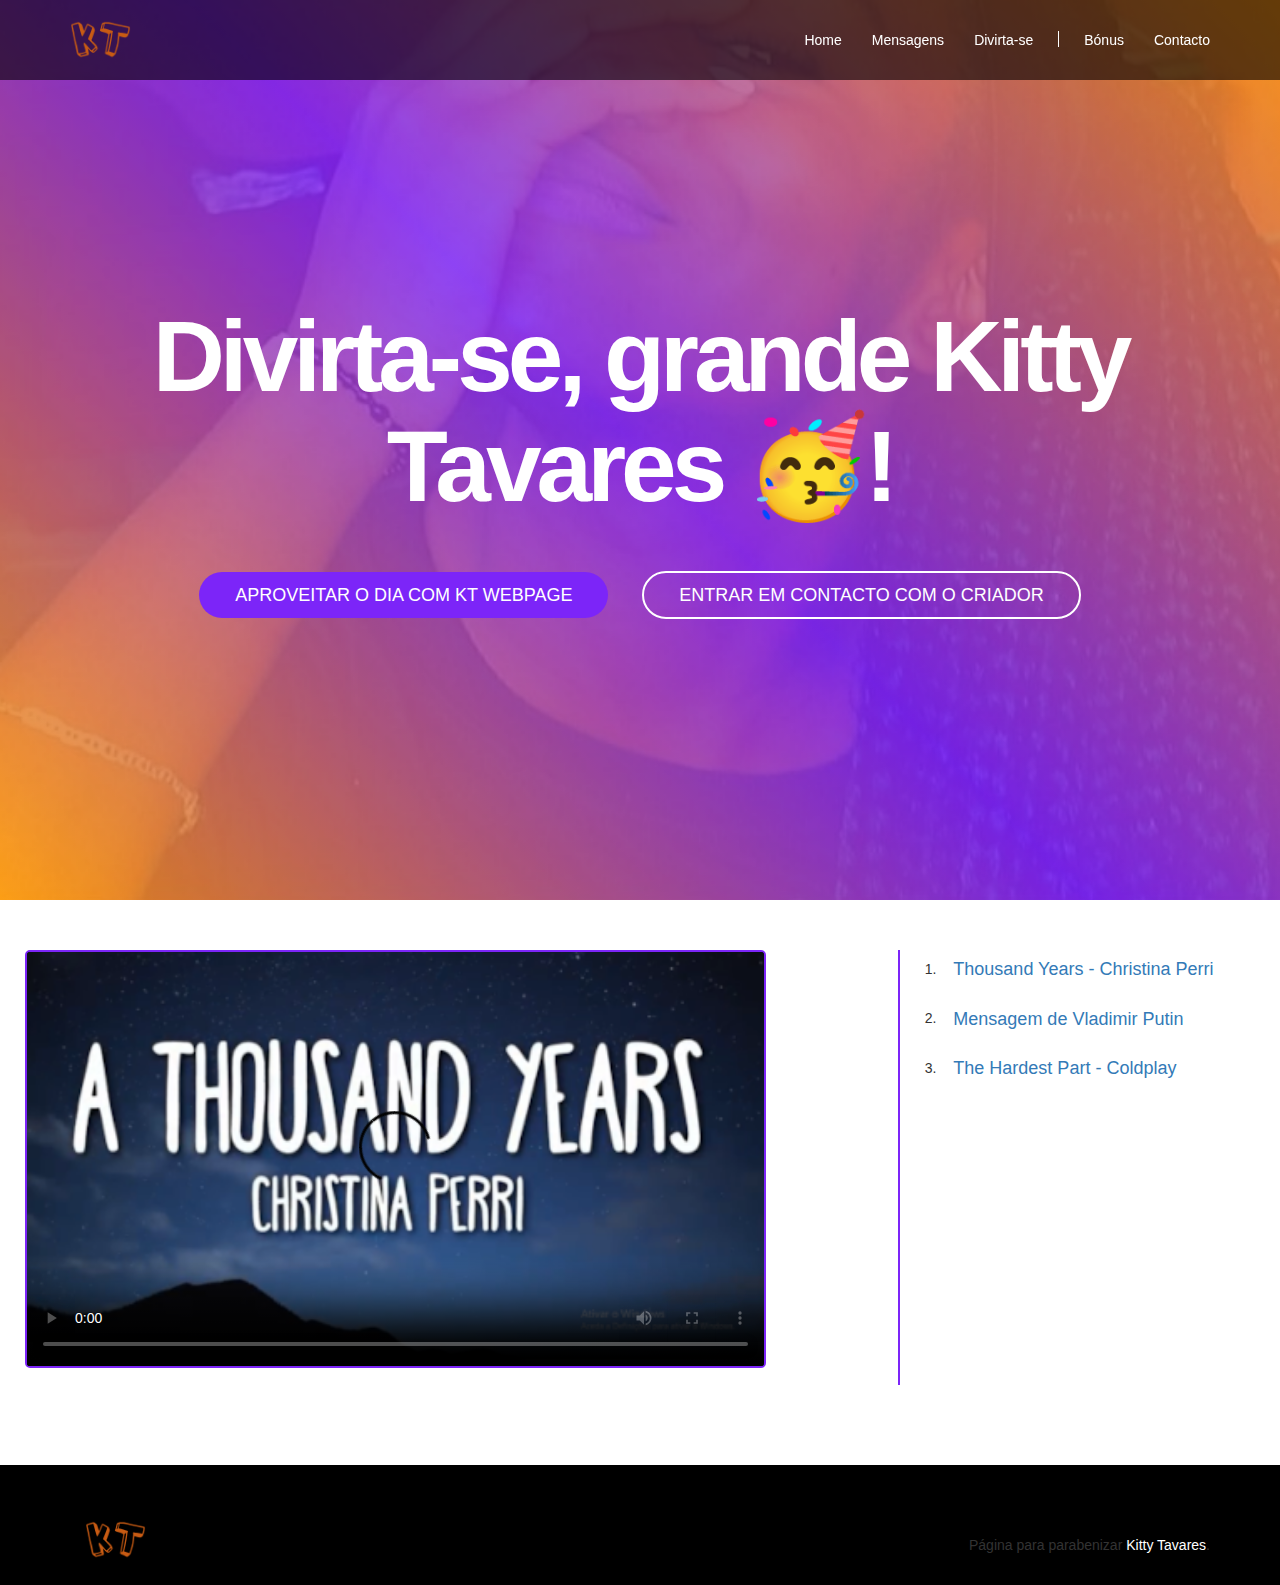
==== divirtaSe.html @ 5490773a "Update divirtaSe.html" ====
<!DOCTYPE html>
<html lang="pt">
<head>
    <meta charset="UTF-8">
    <meta http-equiv="X-UA-Compatible" content="ie=edge">
    <meta http-equiv="X-UA-Compatible" content="IE=7">
    <meta name="viewport" content="width=device-width, initial-scale=1.0">
    <meta name="description" content="Página para parabenizar Kitty Tavares pelos seus 21 anos de vida">
    <meta name="author" content="André Marcellino Swp">
    <title>Kitty Tavares | Divirta-se</title>

    <link rel="stylesheet" href="bootstrap/css/bootstrap.css">
    <link rel="stylesheet" href="css/estilo.css">
    <link rel="stylesheet" href="css/mensagens.css">
    <link rel="stylesheet" type="text/css" href="css/divirtaSe.css">
    <link rel="icon" href="imagens/ktlogo.png">

    <!-- HTML5 shin Respond.js for IE8 support of HTML5 elements and media queries -->
    <!-- WARNING: Respond.js doesn't work if you view the page via file:// -->
    <!--[if lt IE 9]>
        <script src="html5shiv.min.js"></script>
        <script src="https://oss.maxcdn.com/respond/1.4.2/respond.min.js"></script>
    <![endif]-->
</head>
<body class="diversao">
    <nav class="navbar navbar-fixed-top navbar-inverse navbar-transparente">
        <div class="container">
           <!-- Header -->
           <div class="navbar-header">
               <!-- botao toggle -->
               <button type="button" class="navbar-toggle collapsed" data-toggle="collapse" data-target="#barra-navegacao">
                   <span class="sr-only">alternar navegação</span>
                   <span class="icon-bar"></span>
                   <span class="icon-bar"></span>
                   <span class="icon-bar"></span>
               </button>
               <a href="home.html" class="navbar-brand">
                   <span class="img-logo">Kitty Tavares</span>
               </a>

           </div>
           <!-- navbar -->
           <div class="collapse navbar-collapse" id="barra-navegacao">
                <ul class="nav navbar-nav navbar-right">
                    <li><a href="home.html">Home</a></li>
                    <li><a href="mensagens.html">Mensagens</a></li>
                    <li><a href="divirtaSe.html">Divirta-se</a></li>
                    <li class="divisor"></li>
                    <li><a href="bonus.html">Bónus</a></li>
                    <li><a href="mailto:andre_mm98@hotmail.com">Contacto</a></li>
                </ul>
           </div>
        </div>
    </nav>

    <div class="capa">
    	<div class="texto-capa">
    		<h1>Divirta-se, grande Kitty Tavares 🥳!</h1>
    		<a href="#conteudo" class="btn btn-custom btn-orange btn-lg">Aproveitar o dia com KT Webpage</a>
            <a href="mailto:andre_mm98@hotmail.com" class="btn btn-branco btn-custom btn-lg">Entrar em contacto com o criador</a>
    	</div>
    </div>

    <div name="servicos" id="conteudo" class="container-fluid msgs ">
      <div class="row">
        <section class="col-md-8 tvarea">
          <video class="tv" id="TV1" controls poster="imagens/thousand.png">
            <source id="watchable1" src="videos/christina_perri_a_thousand_years_lyrics_h264_84022.mp4" type="video/mp4">
              <track id="readable1" kind="subtitles" srclang="pt" label="PT" src="videos/thousandYear.vtt"> </track>
          </video>
          <video class="tv" id="TV2" controls poster="imagens/Putin.jpg" style="display: none;">
            <iframe id="watchable2"  width="853" height="480" src="https://www.youtube.com/embed/zdkZU9D7tgA" frameborder="0" allow="accelerometer; autoplay; clipboard-write; encrypted-media; gyroscope; picture-in-picture" allowfullscreen></iframe>
          </video>
          <video class="tv" id="TV3" controls poster="imagens/theHardestPartCopia.png" style="display: none;">
            <source id="watchable3" src="videos/theHardestPart.mp4">
          </video>
        </section>
        <div class="col-md-3 faixas">
          <ol class="lista">
            <li><button class="btn btn-link" id="tyCP">Thousand Years - Christina Perri</button></li>
            <li><button class="btn btn-link" id="mVP">Mensagem de Vladimir Putin</button></li>
            <li><button class="btn btn-link" id="hpCp">The Hardest Part - Coldplay</button></li>
          </ol>
        </div>
      </div>
    </div>

     <footer class="rodape">
        <div class="container">
          <div class="row">
            <div class="col-md-2">
              <a href="home.html" class="navbar-brand">
                   <span class="img-logo">Kitty Tavares</span>
               </a>
            </div>
            <div class="col-md-10">
              <p>
                Página para parabenizar <a href="https://free.facebook.com/profile.php?id=100009229719029&v=info&lst=100005431806160%3A100009229719029%3A1599085608&refid=17&ref=dbl" target="_blank">Kitty Tavares</a>.
              </p>
            </div>
          </div>
        </div>
    </footer>
    
    <!-- jQuery (necessary for JavaScript plugins) -->
    <script src="jquery-3.5.1.min.js"></script>
    <!-- Include all compiled plugins (below), or include individual files as needed -->
    <script src="bootstrap/js/bootstrap.js"></script>

    <script type="text/javascript">
      var button1 = document.querySelector("#tyCP");
      var button2 = document.querySelector("#mVP");
      var button3 = document.querySelector("#hpCp");
      var watchable1 = document.querySelector("#TV1");
      var watchable2 = document.querySelector("#TV2"); 
      var watchable3 = document.querySelector("#TV3");

      button1.style.cursor = "pointer";
      button2.style.cursor = "pointer";
      button3.style.cursor = "pointer";
      button1.addEventListener("click", clickHandler1, false);
      button2.addEventListener("click", clickHandler2, false);
      button3.addEventListener("click", clickHandler3, false);

      function clickHandler1() {
        watchable1.style.display = "block"; //apresenta o video thousand year

        watchable2.style.display = "none";  //esconde o video do putin
        watchable2.pause();                 //pausa o video do putin

        watchable3.style.display = "none";  //esconde o video hardest part
        watchable3.pause();                 //pausa o video hardest part
      } 

      function clickHandler2() {
        watchable1.style.display = "none";  //esconde o video thousand year
        watchable1.pause();                 //pausa o video thousand year

        watchable2.style.display = "block"; //apresenta o video do putin

        watchable3.style.display = "none";  //esconde o video hardest part
        watchable3.pause();                 //pausa o video hardest part
      } 

      function clickHandler3() {
        watchable1.style.display = "none";  //esconde o video thousand year
        watchable1.pause();                 //pausa o video thousand year

        watchable2.style.display = "none";  //esconde o video do putin
        watchable2.pause();                 //pausa o video do putin

        watchable3.style.display = "block";  //apresenta o video hardest part
      } 
    </script>
</body>
</html>
---- css/estilo.css ----
/* Layout */
html {
  height: 100%;
}

body {
  background: url('../imagens/010_KittCopia.png') no-repeat,
              linear-gradient(45deg, #f90, #7c25f8, #f90);
  background-size: cover;
  background-attachment: fixed;
  background-position: center;
  font-family: Helvetica, Aria, sans-serif;
}

/* ----  Barra de navegaçã0 ---- */
.img-logo {
    height: 40px;
    width: 132px;
    display: block;
    background-image: url('../imagens/kt_logo.png');
    background-size: contain;
    background-repeat: no-repeat;
    color: transparent;
}

nav.navbar-transparente {
    padding: 15px 0;
    background-color: rgba(0, 0, 0, 0.6);
    border: none;
}

.navbar-brand {
    padding: 5px 15px;
}

.divisor {
    width: 1px;
    height: 16px;
    background-color: white;
    margin: 16px 10px;
}

.navbar-inverse .navbar-nav > li > a {
    color: white;
}

.navbar-inverse .navbar-nav > li > a:hover {
    color: rgb(184, 103, 11);
}

/*imagem capa */

.capa {
    display: table;
    width: 100%;
    height: 100vh;
}

.texto-capa {
    text-align: center;
    color: white;
    display: table-cell;
    vertical-align: middle;
}

/* botões */
.btn-custom {
    color: white;
    border-radius: 500px;
    -webkit-border-radius: 500px;
    -moz-border-radius: 500px;
    -o-border-radius: 500px;
    -ms--o-border-radius: 500px;
    padding: 10px 35px;
    margin: 0 15px;
    text-transform: uppercase;
    transition: background 0.4s, color 0.4s;
}

.btn-orange {
    background-color: #7c25f8;
}

.btn-branco {
    border: 2px solid white; 
}

.btn-orange:hover {
    background-color:  #6207e3;
    color: white;
}

.btn-branco:hover {
    border: 2px solid white;
    background-color: white;
    color: #333;
}

/* serviços */
#servicos {
  background: white;
  padding: 20px  0; 
}

#servicos-two {
  padding: 20px  0;
  color: white;
}

.albuns {
  padding: 10px 0;
}

/* rodape */
footer {
  background-color: #000;
  padding: 50px 0 20px 0;
  position: relative;
}

footer .col-md-10 {
  text-align: right;
  padding-top: 20px;
}

footer .col-md-10 a {
  color: white;
}

/* tipografia */
h1 {
  font-size: 100px;
  color: white;
  font-weight: 900;
  letter-spacing: -0.05em;
  margin-bottom: 50px;
}

h2 {
  font-size: 50px;
  font-weight: 700;
  letter-spacing: -0.04em;
}

h3 {
  font-size: 35px;
  font-weight: 700;
  letter-spacing: -0.04em;
}

#servicos h2, #servicos h3 {
  color: #7c25f8;
}

.tHPr, .tHPc {
  display: flex;
  justify-content: center;
}

@media (max-width: 992px) {
  .margem {
    margin: 5px auto;
  }
  .post, .post1, .post3, .post2 {
    margin: 5px auto;
    display: block;
  }
  .post {
    width: 160px;
  }
  .post1 {
    width: 350px;
  }
  .post2 {
    width: 400px;
  }
  .post3 {
    width: 450px;
  }
}

@media (max-width: 799px) {
  body {
    background: url('../imagens/009_KittyCopia.png') no-repeat,
                linear-gradient(45deg, #f90, #7c25f8, #f90);
    background-size: cover;
    background-attachment: fixed;
    background-position: center;
  }
  h1 {
    font-size: 22px;
    color: white;
    font-weight: 450;
    letter-spacing: -0.05em;
    margin-bottom: 25px;
  }
}
.bordaLilas {
  border: 1px solid #7c25f8;
}

.bordaBrancas {
  border: 1px solid #fff;
}
---- css/mensagens.css ----
.img {
  color: white;
  height: 350px;
  padding: 0;
  text-align: center;
  font-size: 20px;
  margin: 15px 15px;
  border: 2px solid white;
  border-radius: 10px;
  transition: transform 2s;
  text-shadow: 0 3px 5px rgba(0, 0, 0, 0.1);

  -moz-osx-font-smoothing: grayscale; 
  -webkit-font-smoothing: antialiased;
  -o-font-smoothing: grayscale;
  font-smoothing: grayscale; 

  line-height: 1.5;
}

.img1 {
  background: url(../img%20screen/img1.png);
  background-size: cover;
}

.img2 {
  background: url(../img%20screen/img2.png);
  background-size: cover;
}

.img3 {
  background: url(../img%20screen/img3.png);
  background-size: cover;
}

.img4 {
  background: url(../img%20screen/img4.png);
  background-size: cover;
}

.img6 {
  background: url(../img%20screen/img6.png);
  background-size: cover;
}

.img8 {
  background: url(../img%20screen/img8.png);
  background-size: cover;
}

.img11 {
  background: url(../img%20screen/img11.png);
  background-size: cover;
}

.img12 {
  background: url(../img%20screen/img12.png);
  background-size: cover;
}

.img14 {
  background: url(../img%20screen/img14.png);
  background-size: cover;
}

.img17 {
  background: url(../img%20screen/img17.png);
  background-size: cover;
}

.msgs {
  padding-top: 20px;
  background-color: rgba(21, 21, 21, 0.7);
}

.img:hover {
  transform: scale(1.1);
}

.img p, .img h3 {
  position: relative;
  background-color: rgba(0, 0, 0, 0.5);
  padding: 10px 5px 5px 5px;
  margin: 0;
}

.msgs h3 {
  font-size: 30px;
  font-weight: 700;
  letter-spacing: -0.04em;
  height: 20%;
  padding-top: 15px;
  padding-bottom: 0;
}

.img p {
  height: 80%;
}

@media (max-width: 766px) {
  body {
    overflow-x: hidden;
  }
  .img4, .img14, 
  .img17, .img8 {
    display: none;
  }

  .msgs {
    padding: auto 10px;
    margin-bottom: 50px;
  }

  .img {
    margin: 10px 15px;
  }
    /* tipografia */
  h1 {
    font-size: 50px;
    color: white;
    font-weight: 600;
    letter-spacing: -0.05em;
    margin-bottom: 25px;
  }

  h2 {
    font-size: 25px;
    font-weight: 500;
    letter-spacing: -0.04em;
  }

  h3 {
    font-size: 20px;
    font-weight: 400;
    letter-spacing: -0.04em;
  }
  .btn-custom {
    color: white;
    border-radius: 500px;
    -webkit-border-radius: 500px;
    -moz-border-radius: 500px;
    -o-border-radius: 500px;
    padding: 10px 35px;
    margin: 10px 15px;
    text-transform: uppercase;
    transition: background 0.4s, color 0.4s;
  }
}
---- css/divirtaSe.css ----
video.tv {
	background-color: rgba(0, 0, 0, 1);
	position: relative;
	width: 90%;
	margin: 15px auto;
	border: 2px solid #7c25f8;
	border-radius: 5px;
	-webkit-border-radius: 5px;
	-o-border-radius: 5px;
	-moz-border-radius: 5px;
	-ms-border-radius: 5px;
}

.tvarea, .faixas {
	padding: 5px 15px;
	margin: 10px;
}

.diversao .msgs {
	background: white;
	margin-bottom: 50px;
}

.lista {
	margin: 15px auto;
	height: 435px;
	border-left: 2px solid #7c25f8;
}

.lista li {
	margin-bottom: 10px;
}

.lista li button {
	font-size: 18px;
}

@media (max-width: 1125px) {
	.lista {
		height: 360px;
	}
}

@media (max-width: 1026px) {
	.lista {
		height: 300px;
	}
}

@media (max-width: 991px) {
	.lista {
		height: 217.5px;
	}
}
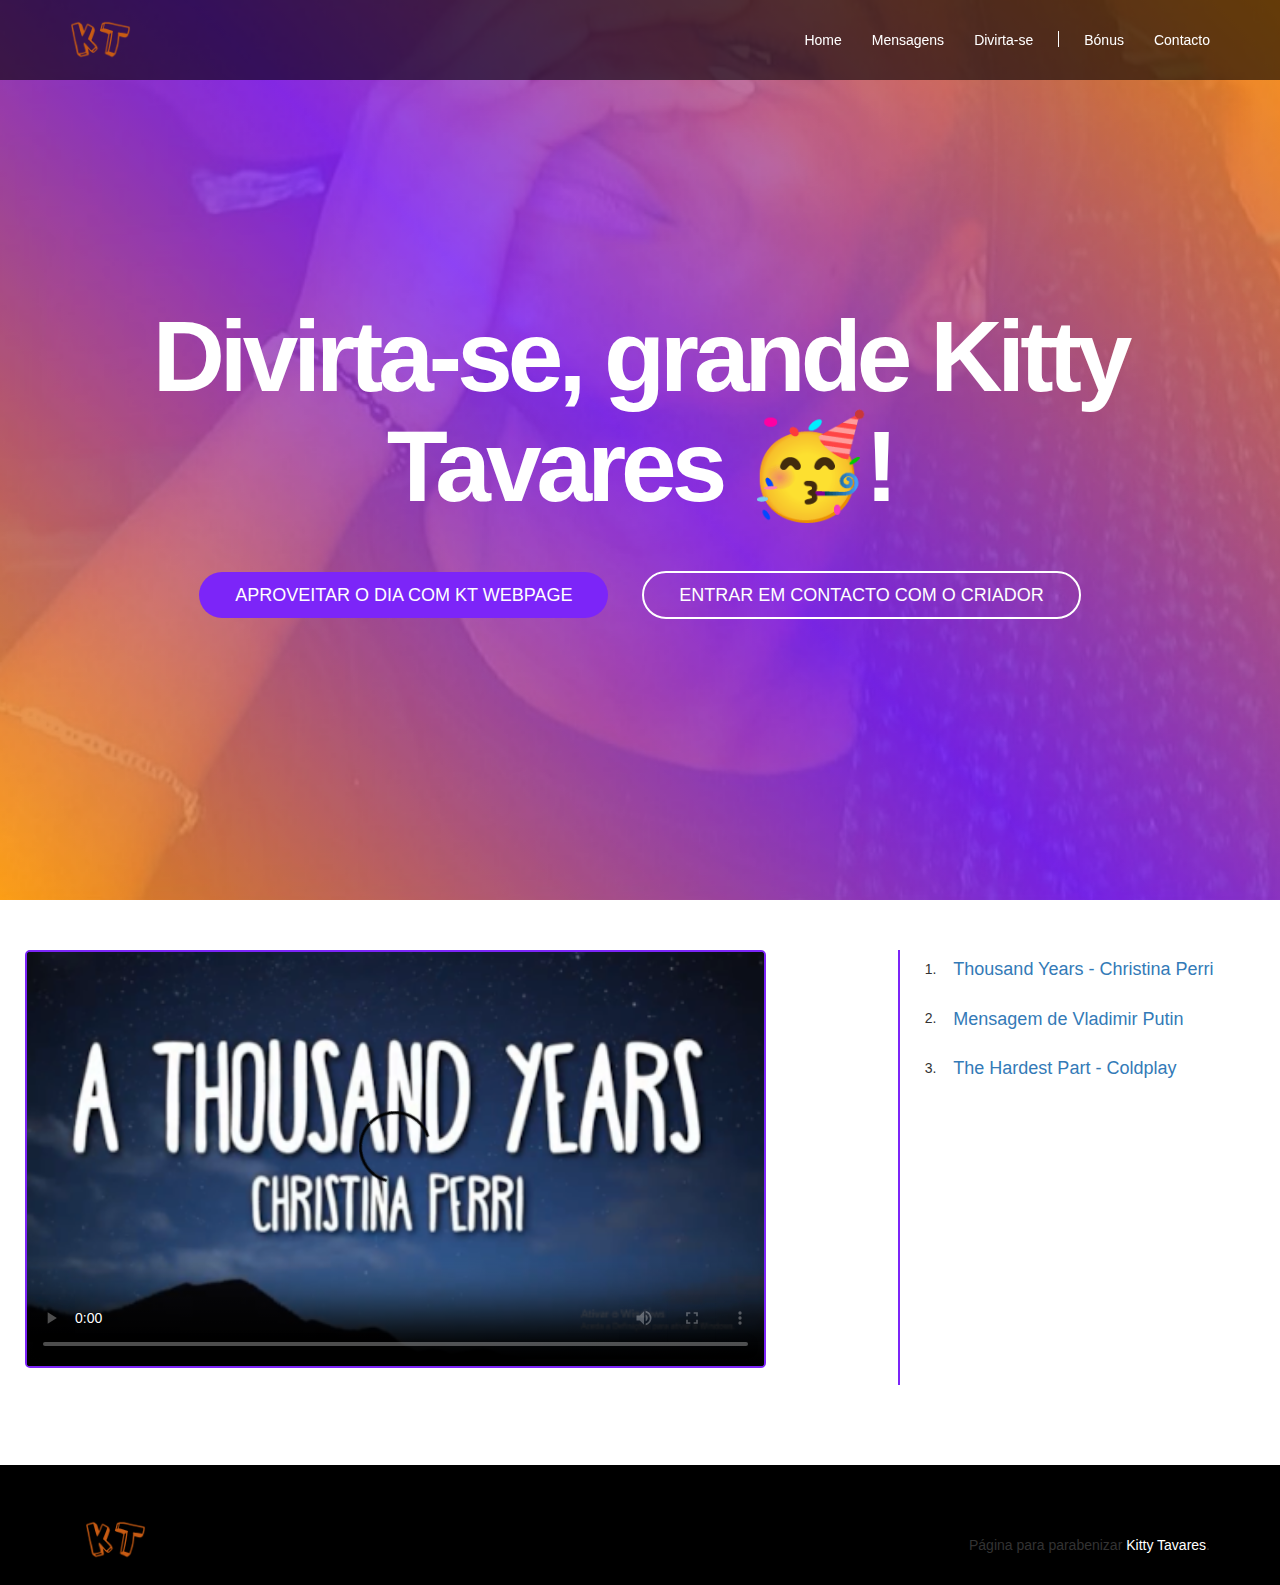
==== commit 9730281e: "Update divirtaSe.html" ====
--- a/divirtaSe.html
+++ b/divirtaSe.html
@@ -68,9 +68,9 @@
             <source id="watchable1" src="videos/christina_perri_a_thousand_years_lyrics_h264_84022.mp4" type="video/mp4">
               <track id="readable1" kind="subtitles" srclang="pt" label="PT" src="videos/thousandYear.vtt"> </track>
           </video>
-          <video class="tv" id="TV2" controls poster="imagens/Putin.jpg" style="display: none;">
+          <div class="tv" id="TV2" style="display: none;">
             <iframe id="watchable2"  width="853" height="480" src="https://www.youtube.com/embed/zdkZU9D7tgA" frameborder="0" allow="accelerometer; autoplay; clipboard-write; encrypted-media; gyroscope; picture-in-picture" allowfullscreen></iframe>
-          </video>
+          </div>
           <video class="tv" id="TV3" controls poster="imagens/theHardestPartCopia.png" style="display: none;">
             <source id="watchable3" src="videos/theHardestPart.mp4">
           </video>
